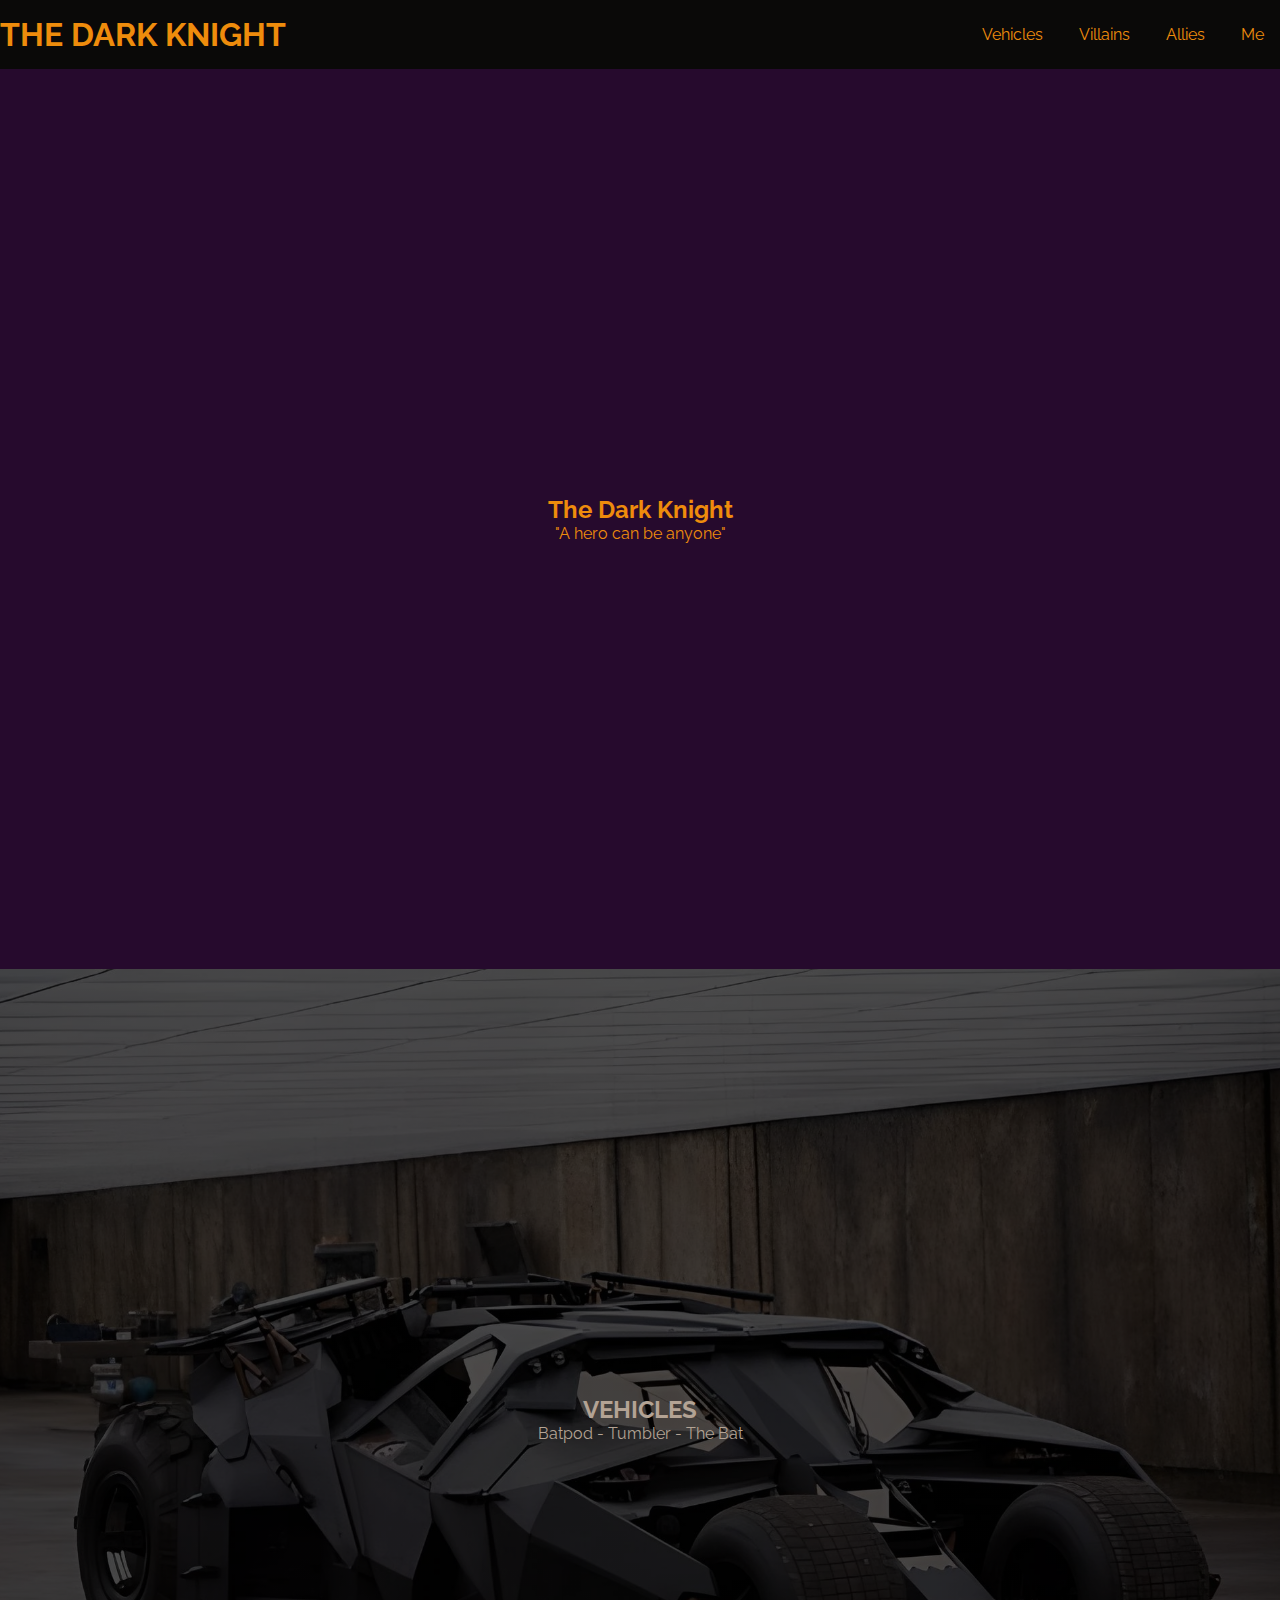
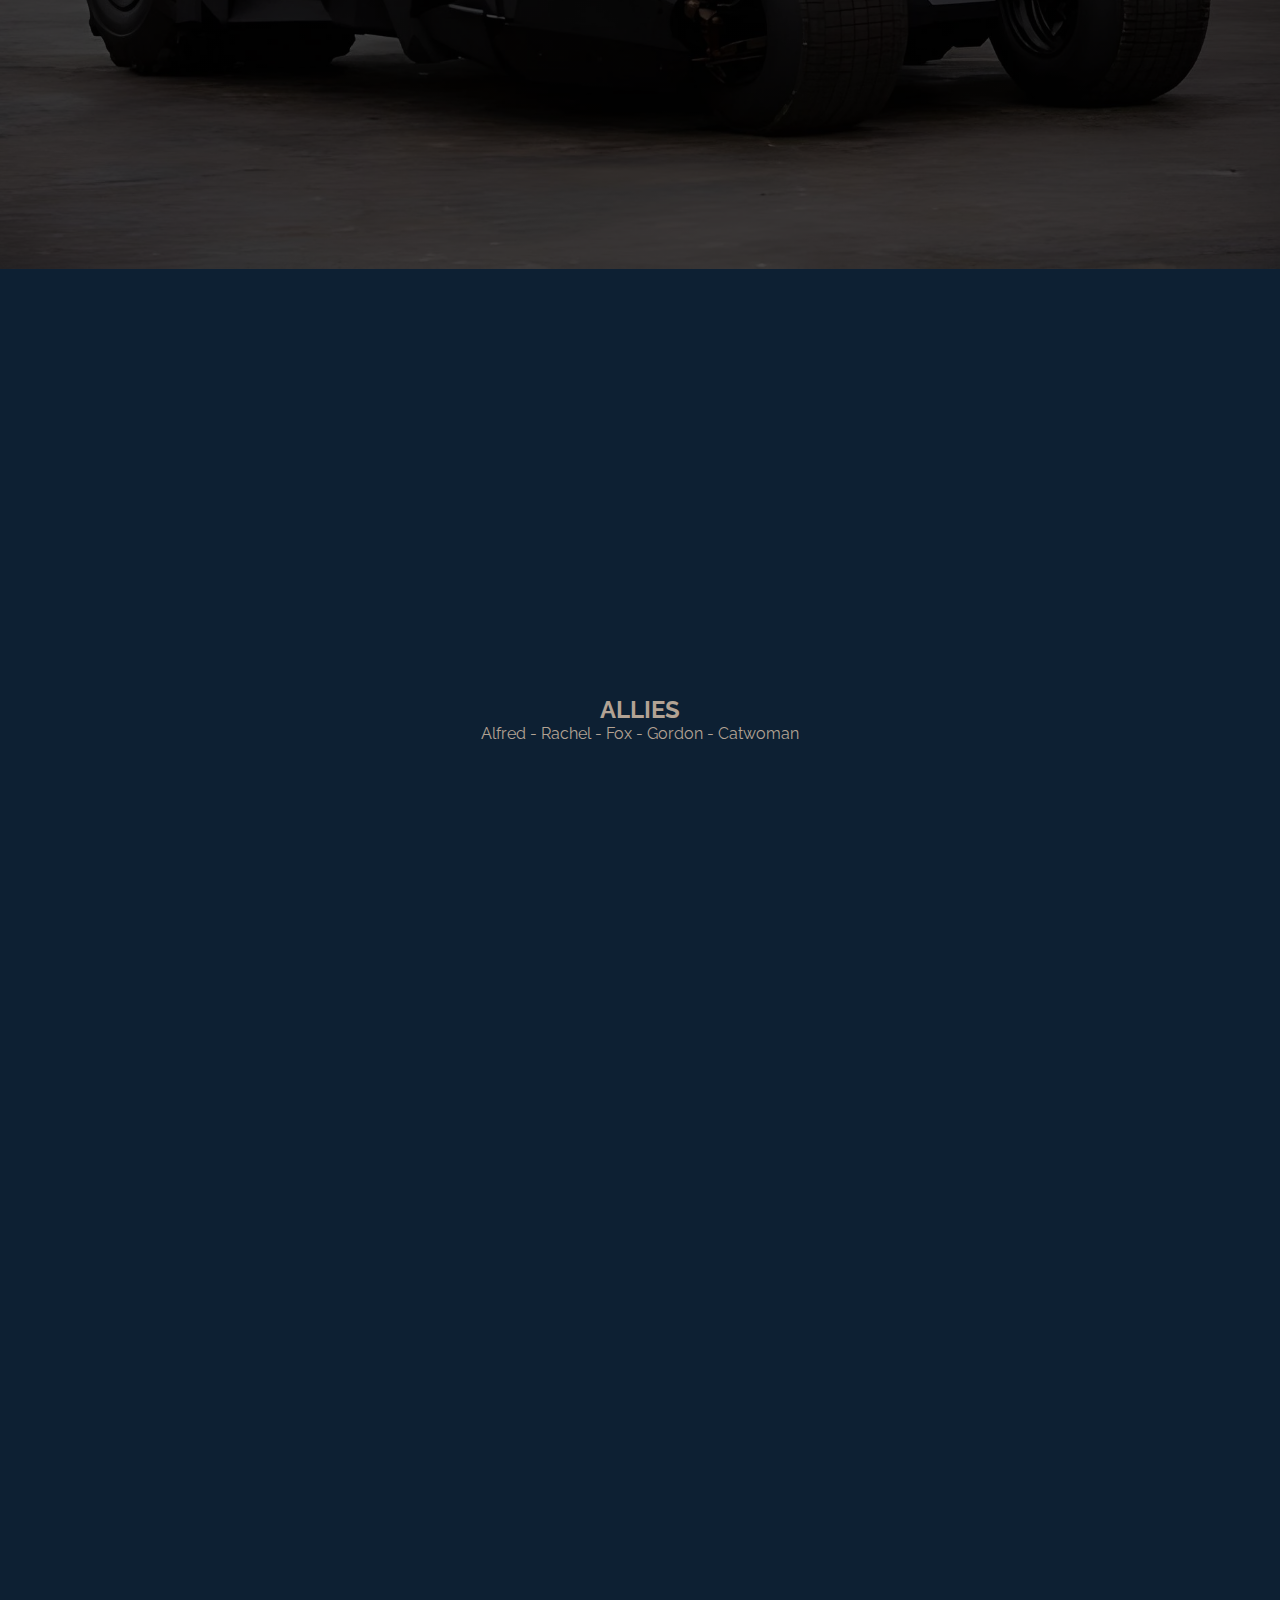
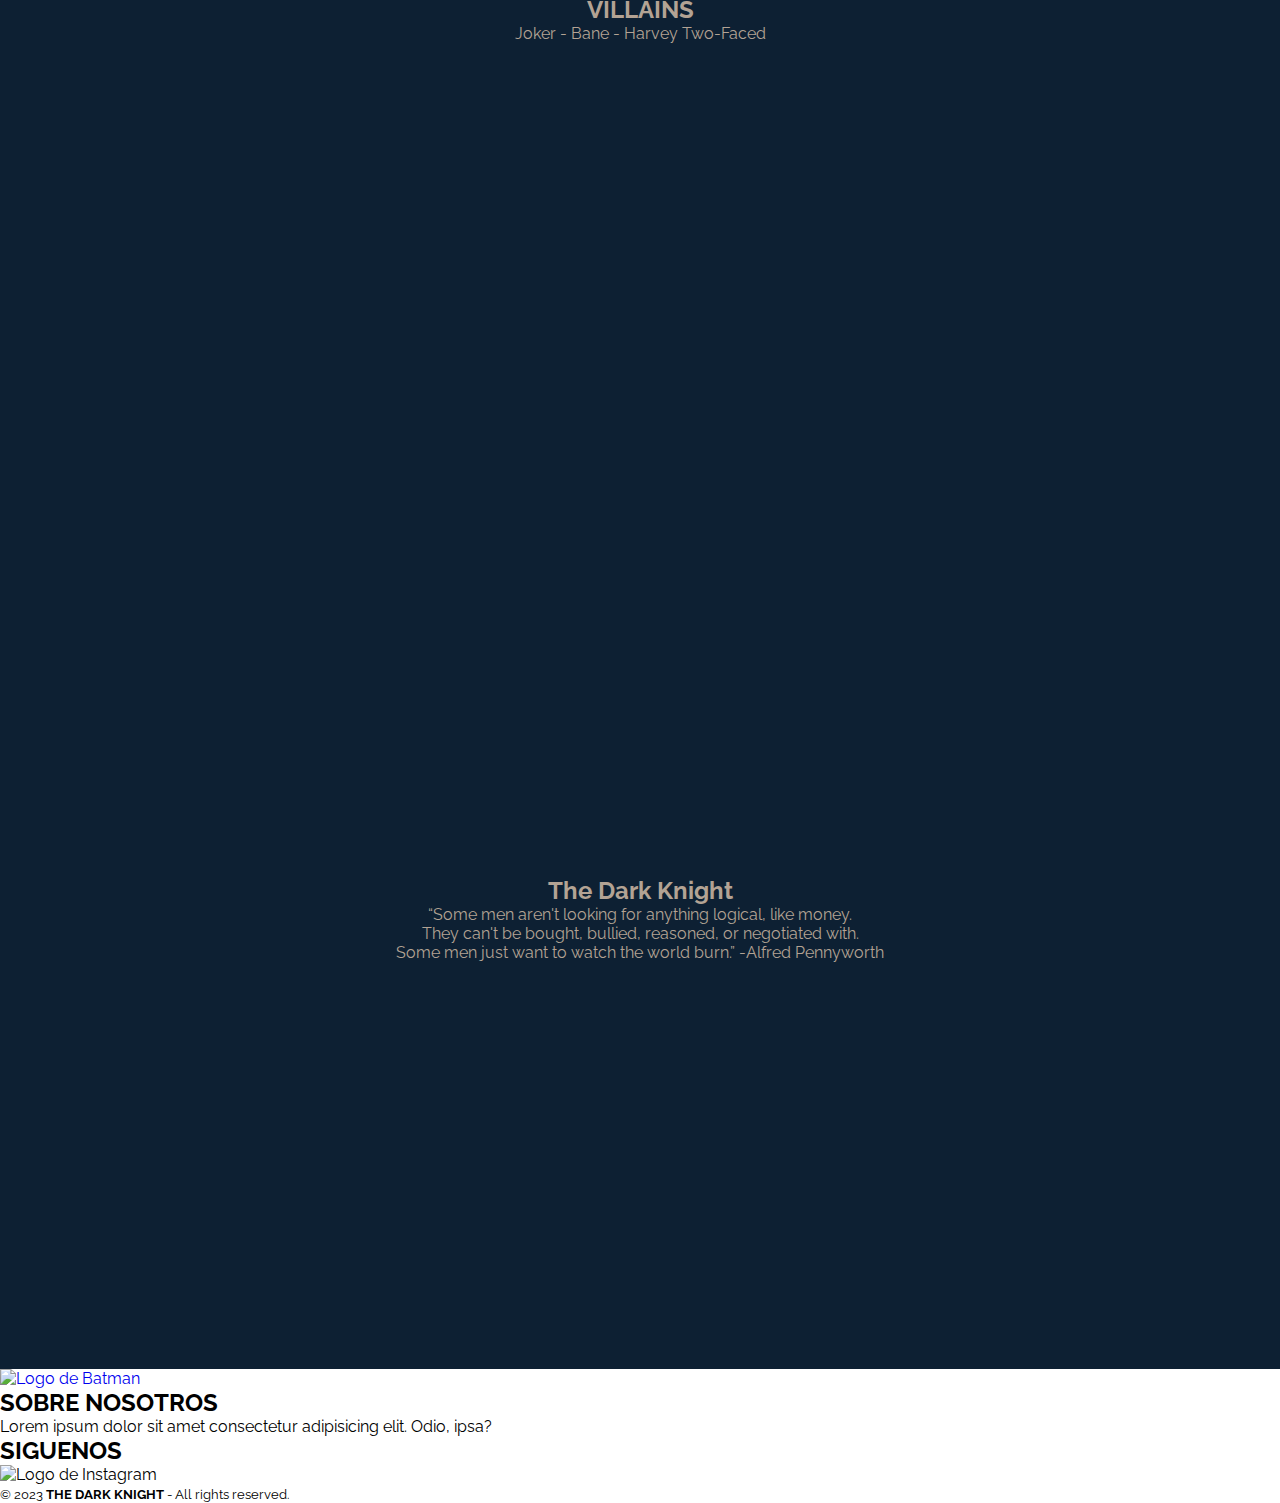
==== index.html @ c23d964f "commit para pushear para solucionar carruseles" ====
<!DOCTYPE html>
<html lang="en">
<head>
    <meta charset="UTF-8">
    <meta http-equiv="X-UA-Compatible" content="IE=edge">
    <meta name="viewport" content="width=device-width, initial-scale=1.0">
    <title>Batcave</title>
    <link rel="icon" href="img/batmanLogo5.ico">
    <link rel="preconnect" href="https://fonts.googleapis.com">
    <link rel="preconnect" href="https://fonts.gstatic.com" crossorigin>
    <link href="https://fonts.googleapis.com/css2?family=Raleway:wght@300&display=swap" rel="stylesheet">
    <!-- <link href="https://cdn.jsdelivr.net/npm/bootstrap@5.3.0-alpha3/dist/css/bootstrap.min.css" rel="stylesheet" integrity="sha384-KK94CHFLLe+nY2dmCWGMq91rCGa5gtU4mk92HdvYe+M/SXH301p5ILy+dN9+nJOZ" crossorigin="anonymous"> -->
    <link rel="stylesheet" href="css\index.css">  <!-- siempre el link que vincula el html con el css al final-->

</head>
<body>
    <main>
        <header class="header">
            <div class="containerNavLogo">
                <H1>THE DARK KNIGHT</H1>
                <nav class="navigation">
                    <ul>
                        <li><a href="./html/vehicles.html">Vehicles</a></li>
                        <li><a href="./html/villains.html">Villains</a></li>
                        <li><a href="./html/allies.html">Allies</a></li>
                        <li><a href="./html/me.html" class="">Me</a></li>  
                    </ul>
                </nav>
            </div>

        </header>

         <div class="containerSections">




                <section class="section1">
                    <div class="section1-texto">
                        <h2>The Dark Knight</h2>
                        <p> "A hero can be anyone" </p>
                    </div>

                </section>


                <section class="section2">

                    <div class="section2-texto">
                        <h2>VEHICLES</h2>
                        <p> Batpod - Tumbler - The Bat </p>
                    </div>


                </section>


                <section class="section3">
                
                    <div class="section3-texto">
                        <h2>ALLIES</h2>
                        <p> Alfred - Rachel - Fox - Gordon - Catwoman </p>
                    </div>



                </section>


                <section class="section4">


                    <div class="section4-texto">
                        <h2>VILLAINS</h2>
                        <p> Joker - Bane - Harvey Two-Faced </p>
                    </div>

                </section>


                <section class="section5">

                    <div class="section5-texto">
                        <h2>The Dark Knight</h2>
                        <p> “Some men aren't looking for anything logical, like money. <br> They can't be bought, bullied, reasoned, or negotiated with. <br> Some men just want to watch the world burn.” -Alfred Pennyworth </p>
                    </div>


                </section>



        </div>
    



   
        <footer class="pie-pagina">
            <div class="grupo-1">
                <div class="box">
                    <figure>
                        <a href="#">
                            <img src="./img/batmanLogoDefin.png" alt="Logo de Batman">
                        </a>
                    </figure>
                </div>
                <div class="box">
                    <h2>SOBRE NOSOTROS</h2>
                    <p>Lorem ipsum dolor sit amet consectetur adipisicing elit. Odio, ipsa?</p>
                    
                </div>
                <div class="box">
                    <h2>SIGUENOS</h2>
                    <div class="red-social">
                        <img class="logoIG" src="./img/instagram.png" alt="Logo de Instagram">
                    </div>
                </div>
            </div>
            <div class="grupo-2">
                <small>&copy; 2023 <b>THE DARK KNIGHT</b> - All rights reserved.</small>
            </div>
        </footer>


        <script src="https://cdn.jsdelivr.net/npm/bootstrap@5.3.0-alpha3/dist/js/bootstrap.bundle.min.js" integrity="sha384-ENjdO4Dr2bkBIFxQpeoTz1HIcje39Wm4jDKdf19U8gI4ddQ3GYNS7NTKfAdVQSZe" crossorigin="anonymous"></script>
    </main>
</body>
</html>
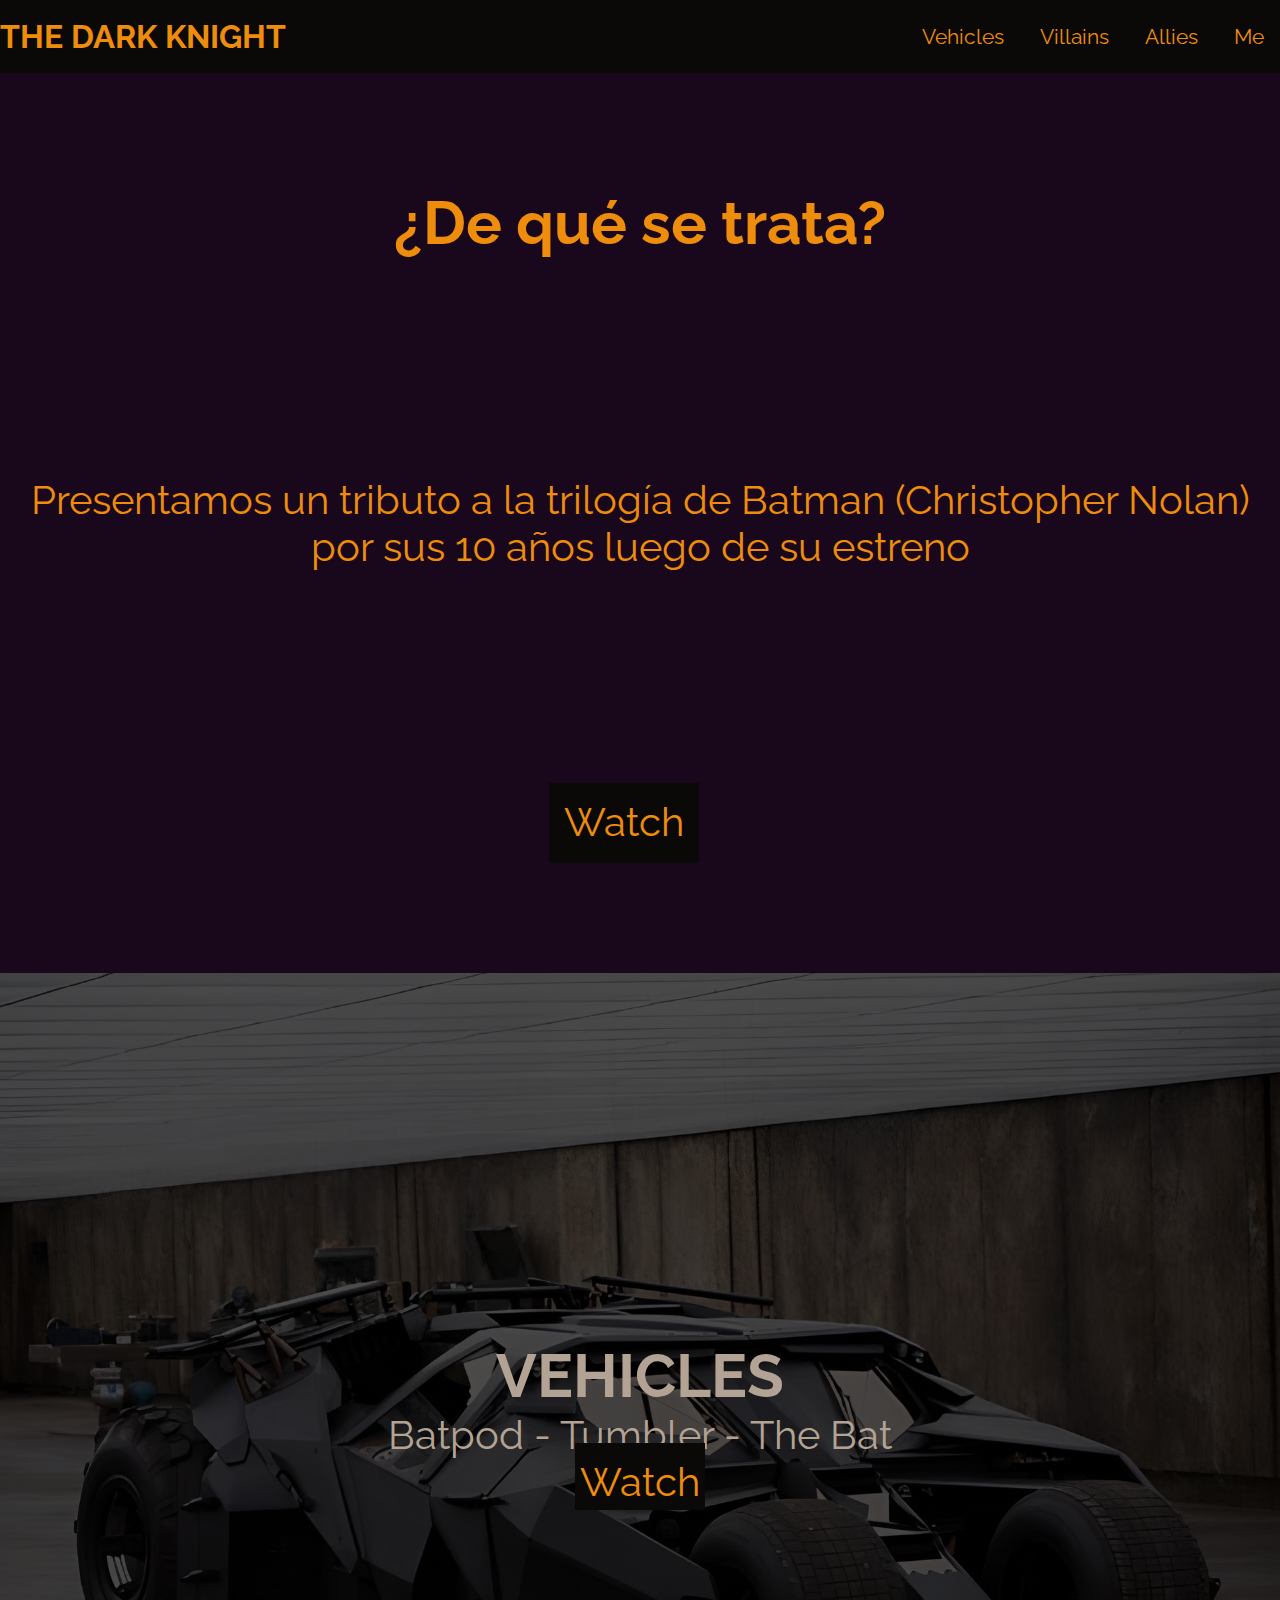
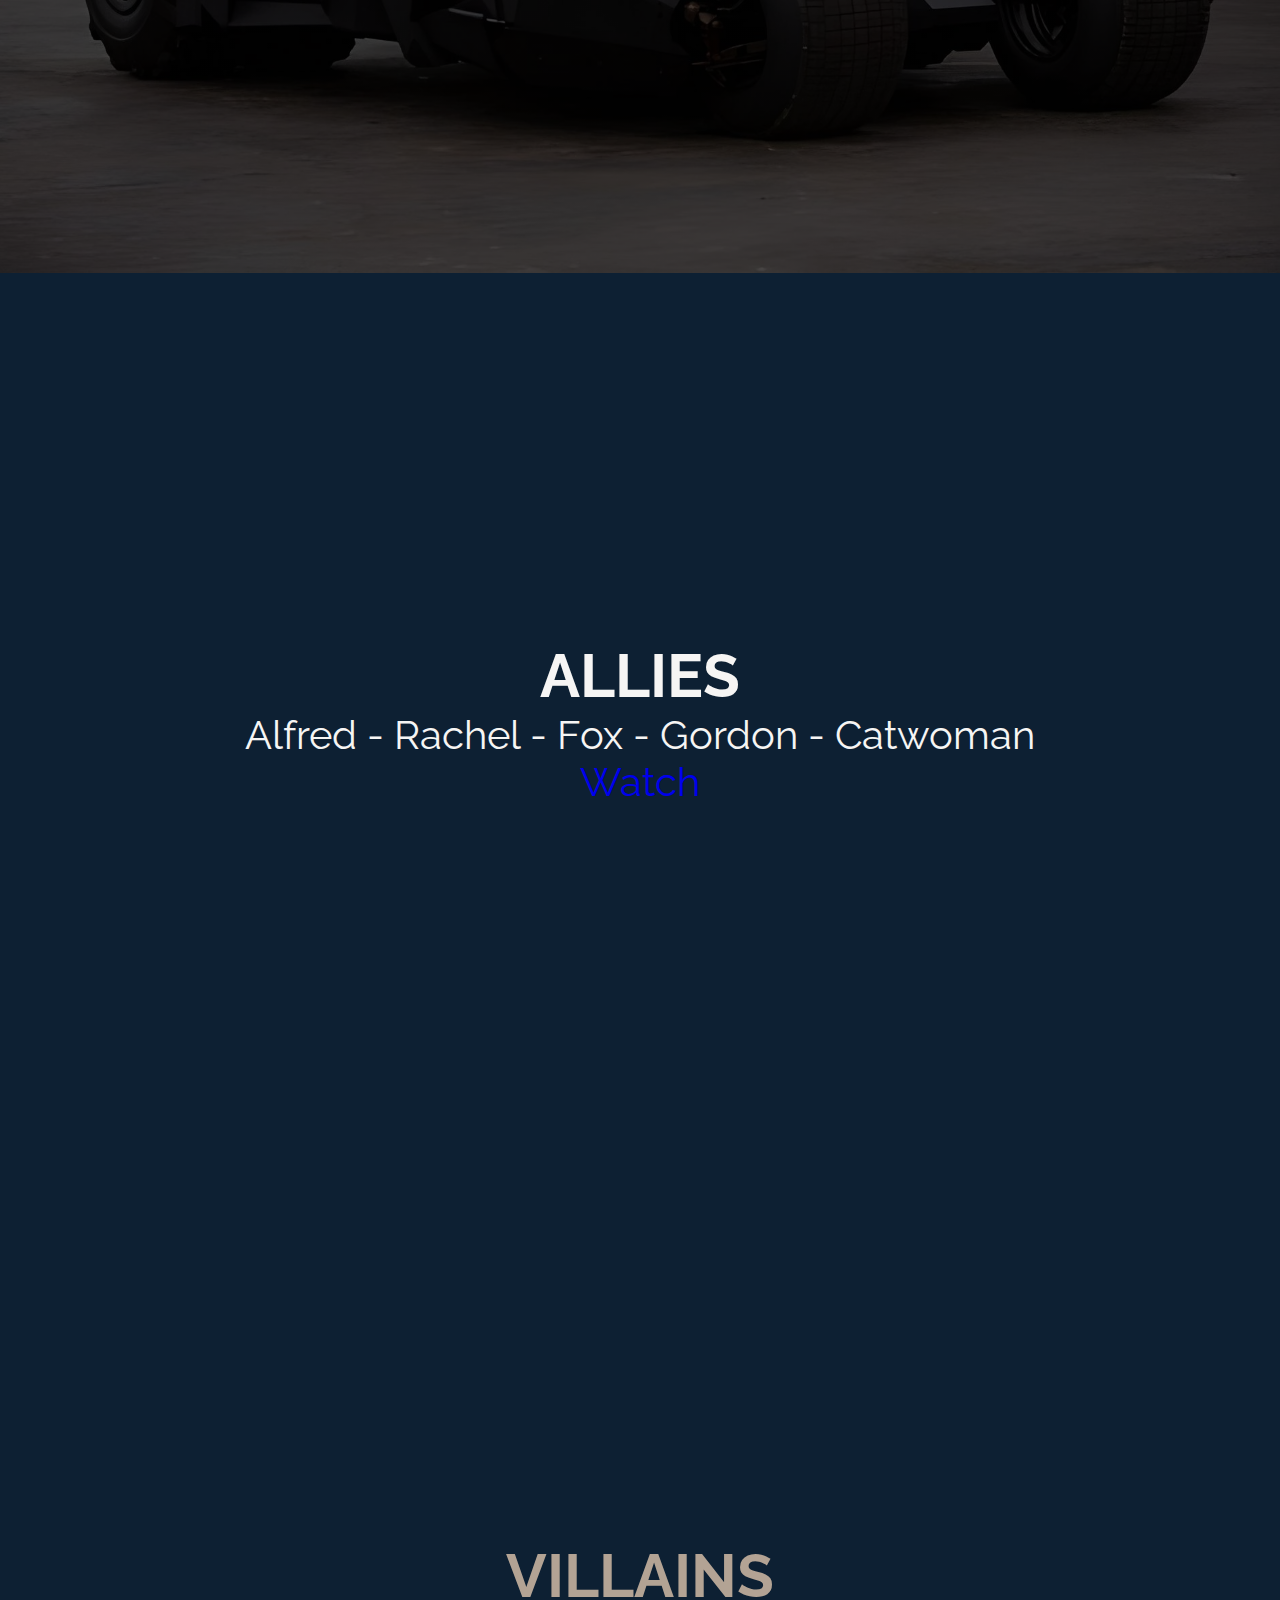
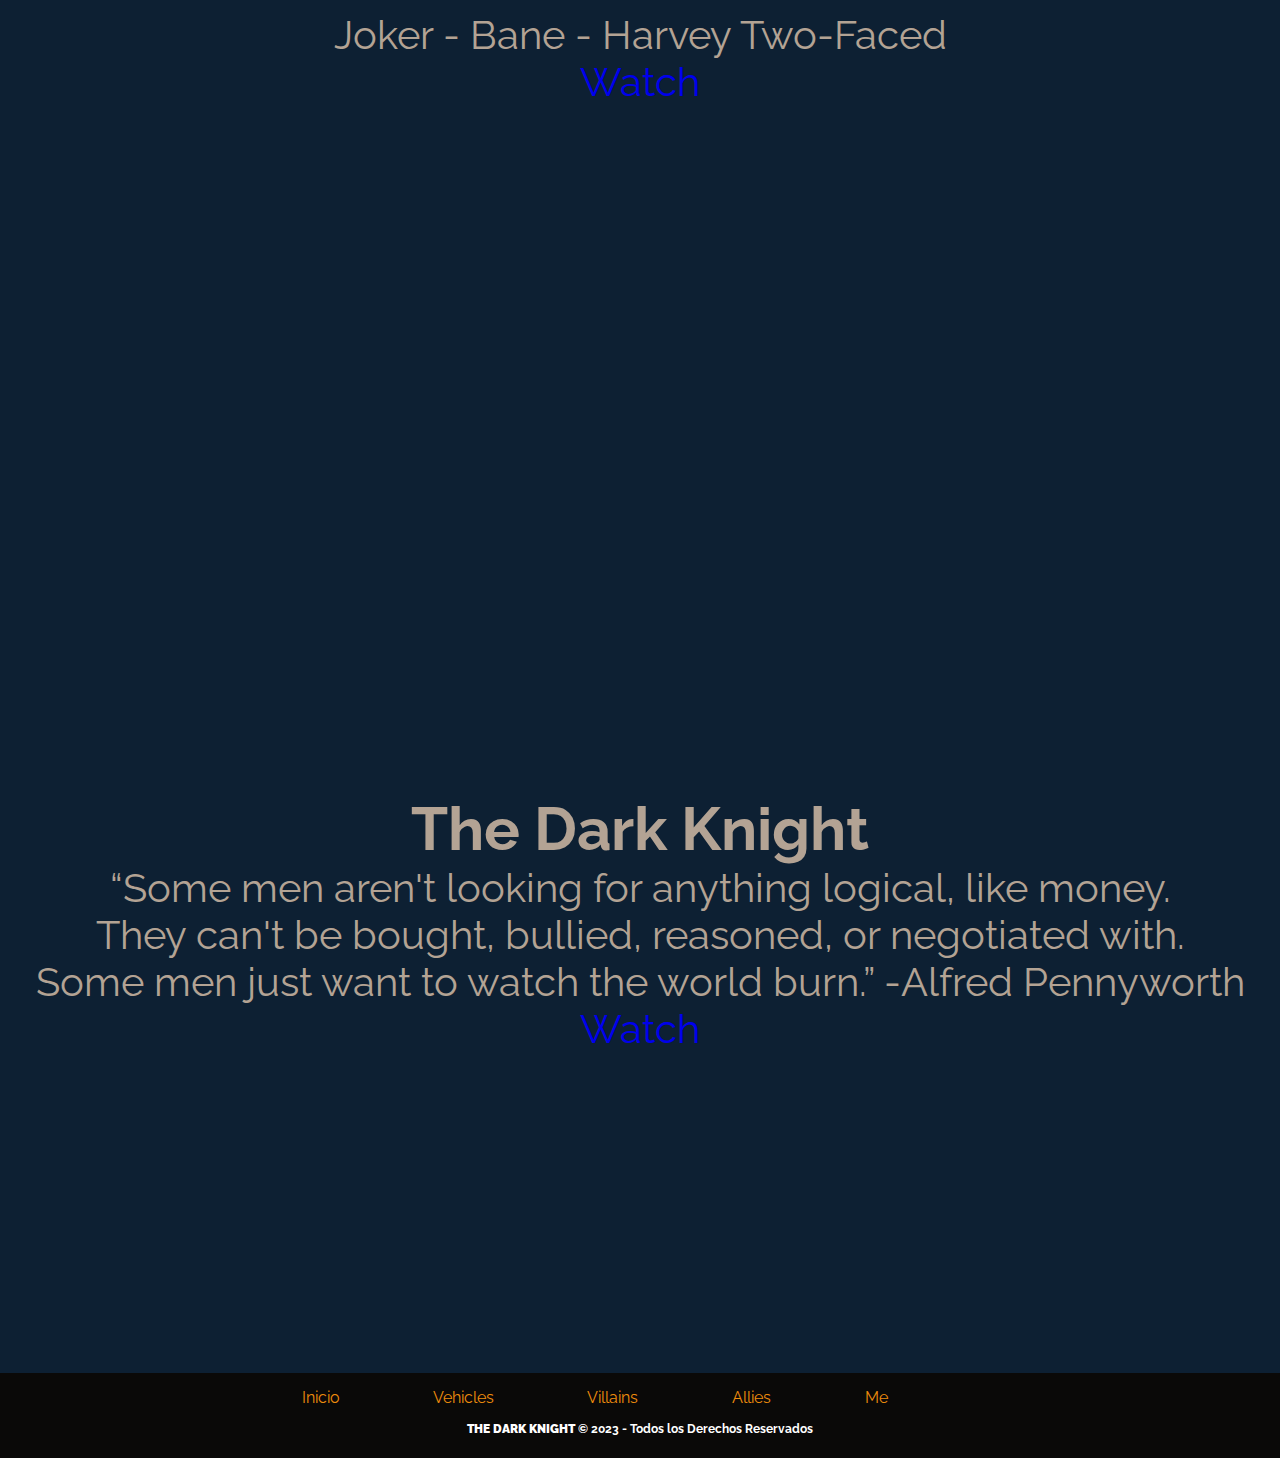
==== commit 258322c4: "Avance en todas las páginas. Desarrollo definitivo de página 'me', vehicles, 'villains', y semi-defi" ====
--- a/index.html
+++ b/index.html
@@ -9,7 +9,6 @@
     <link rel="preconnect" href="https://fonts.googleapis.com">
     <link rel="preconnect" href="https://fonts.gstatic.com" crossorigin>
     <link href="https://fonts.googleapis.com/css2?family=Raleway:wght@300&display=swap" rel="stylesheet">
-    <!-- <link href="https://cdn.jsdelivr.net/npm/bootstrap@5.3.0-alpha3/dist/css/bootstrap.min.css" rel="stylesheet" integrity="sha384-KK94CHFLLe+nY2dmCWGMq91rCGa5gtU4mk92HdvYe+M/SXH301p5ILy+dN9+nJOZ" crossorigin="anonymous"> -->
     <link rel="stylesheet" href="css\index.css">  <!-- siempre el link que vincula el html con el css al final-->
 
 </head>
@@ -30,98 +29,65 @@
 
         </header>
 
-         <div class="containerSections">
-
-
-
+        <div class="containerSections">
 
                 <section class="section1">
                     <div class="section1-texto">
-                        <h2>The Dark Knight</h2>
-                        <p> "A hero can be anyone" </p>
+                        <h2>¿De qué se trata?</h2>
+                        <p> Presentamos un tributo a la trilogía de Batman (Christopher Nolan) <br> por sus 10 años luego de su estreno </p>
+                        <a href="https://www.youtube.com/watch?v=ci6mwf6IPDA&list=LL&index=7&t=585s&ab_channel=themanbatman" class="btn1">Watch</a>
                     </div>
 
                 </section>
 
-
                 <section class="section2">
-
                     <div class="section2-texto">
                         <h2>VEHICLES</h2>
                         <p> Batpod - Tumbler - The Bat </p>
+                        <a href="https://www.youtube.com/watch?v=ci6mwf6IPDA&list=LL&index=7&t=585s&ab_channel=themanbatman" class="btn1">Watch</a>
                     </div>
-
-
                 </section>
 
-
                 <section class="section3">
-                
                     <div class="section3-texto">
                         <h2>ALLIES</h2>
                         <p> Alfred - Rachel - Fox - Gordon - Catwoman </p>
+                        <a href="https://www.youtube.com/watch?v=ci6mwf6IPDA&list=LL&index=7&t=585s&ab_channel=themanbatman" class="btn1">Watch</a>
                     </div>
-
-
-
                 </section>
 
-
                 <section class="section4">
-
-
                     <div class="section4-texto">
                         <h2>VILLAINS</h2>
                         <p> Joker - Bane - Harvey Two-Faced </p>
+                        <a href="https://www.youtube.com/watch?v=ci6mwf6IPDA&list=LL&index=7&t=585s&ab_channel=themanbatman" class="btn1">Watch</a>
                     </div>
-
                 </section>
 
-
                 <section class="section5">
-
                     <div class="section5-texto">
                         <h2>The Dark Knight</h2>
                         <p> “Some men aren't looking for anything logical, like money. <br> They can't be bought, bullied, reasoned, or negotiated with. <br> Some men just want to watch the world burn.” -Alfred Pennyworth </p>
+                        <a href="https://www.youtube.com/watch?v=ci6mwf6IPDA&list=LL&index=7&t=585s&ab_channel=themanbatman" class="btn1">Watch</a>
                     </div>
+                </section>
+        </div>
 
+        <footer class="pie-pagina">
+            <div class="grupo-2">
+                <div class="box">
+                    <ul>
+                    <a href="../index.html">Inicio</a>
+                    <a href="../html/vehicles.html">Vehicles</a>
+                    <a href="../html/villains.html">Villains</a>
+                    <a href="../html/allies.html">Allies</a>
+                    <a href="../html/me.html">Me</a>
+                    </ul>
+                    <h3> <b>THE DARK KNIGHT</b> &copy; 2023 - Todos los Derechos Reservados</h3>
 
-                </section>
-
-
-
-        </div>
-    
-
-
-
-   
-        <footer class="pie-pagina">
-            <div class="grupo-1">
-                <div class="box">
-                    <figure>
-                        <a href="#">
-                            <img src="./img/batmanLogoDefin.png" alt="Logo de Batman">
-                        </a>
-                    </figure>
-                </div>
-                <div class="box">
-                    <h2>SOBRE NOSOTROS</h2>
-                    <p>Lorem ipsum dolor sit amet consectetur adipisicing elit. Odio, ipsa?</p>
-                    
-                </div>
-                <div class="box">
-                    <h2>SIGUENOS</h2>
-                    <div class="red-social">
-                        <img class="logoIG" src="./img/instagram.png" alt="Logo de Instagram">
-                    </div>
                 </div>
             </div>
-            <div class="grupo-2">
-                <small>&copy; 2023 <b>THE DARK KNIGHT</b> - All rights reserved.</small>
-            </div>
         </footer>
-
 
         <script src="https://cdn.jsdelivr.net/npm/bootstrap@5.3.0-alpha3/dist/js/bootstrap.bundle.min.js" integrity="sha384-ENjdO4Dr2bkBIFxQpeoTz1HIcje39Wm4jDKdf19U8gI4ddQ3GYNS7NTKfAdVQSZe" crossorigin="anonymous"></script>
     </main>
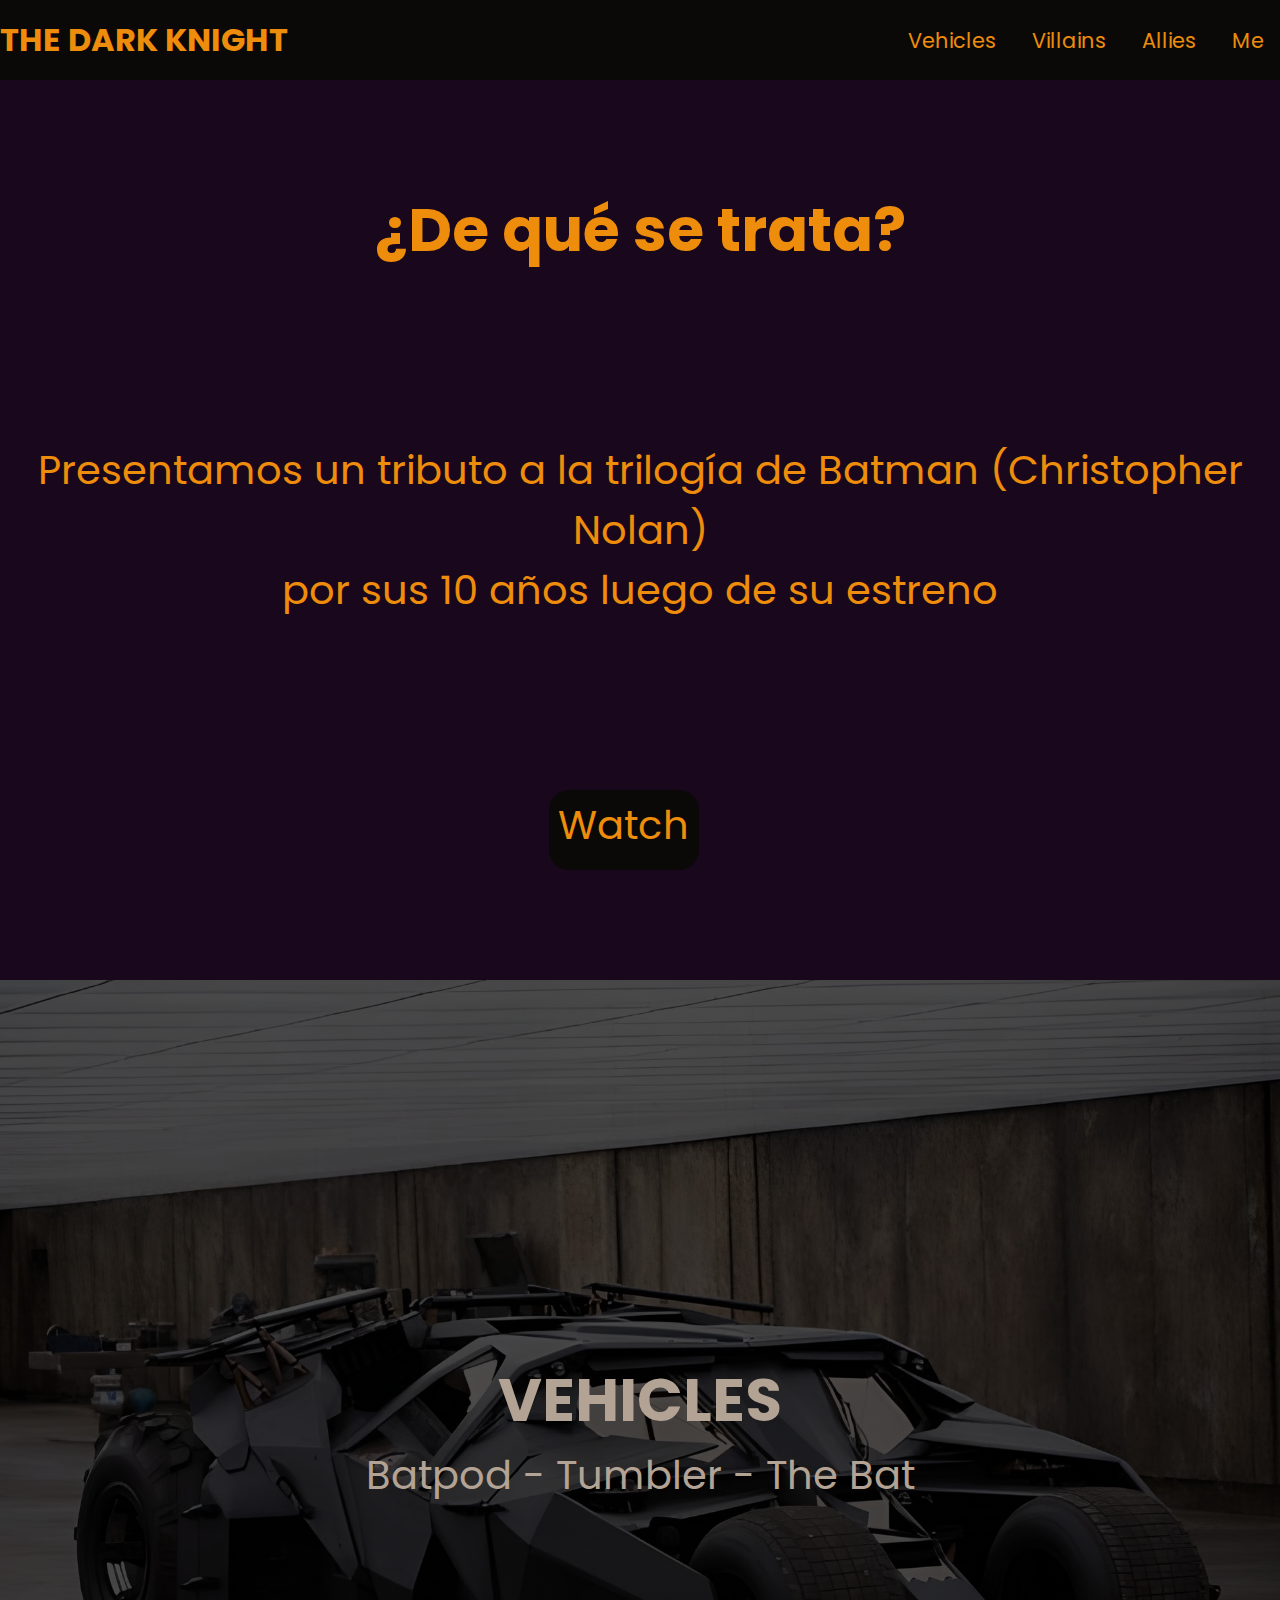
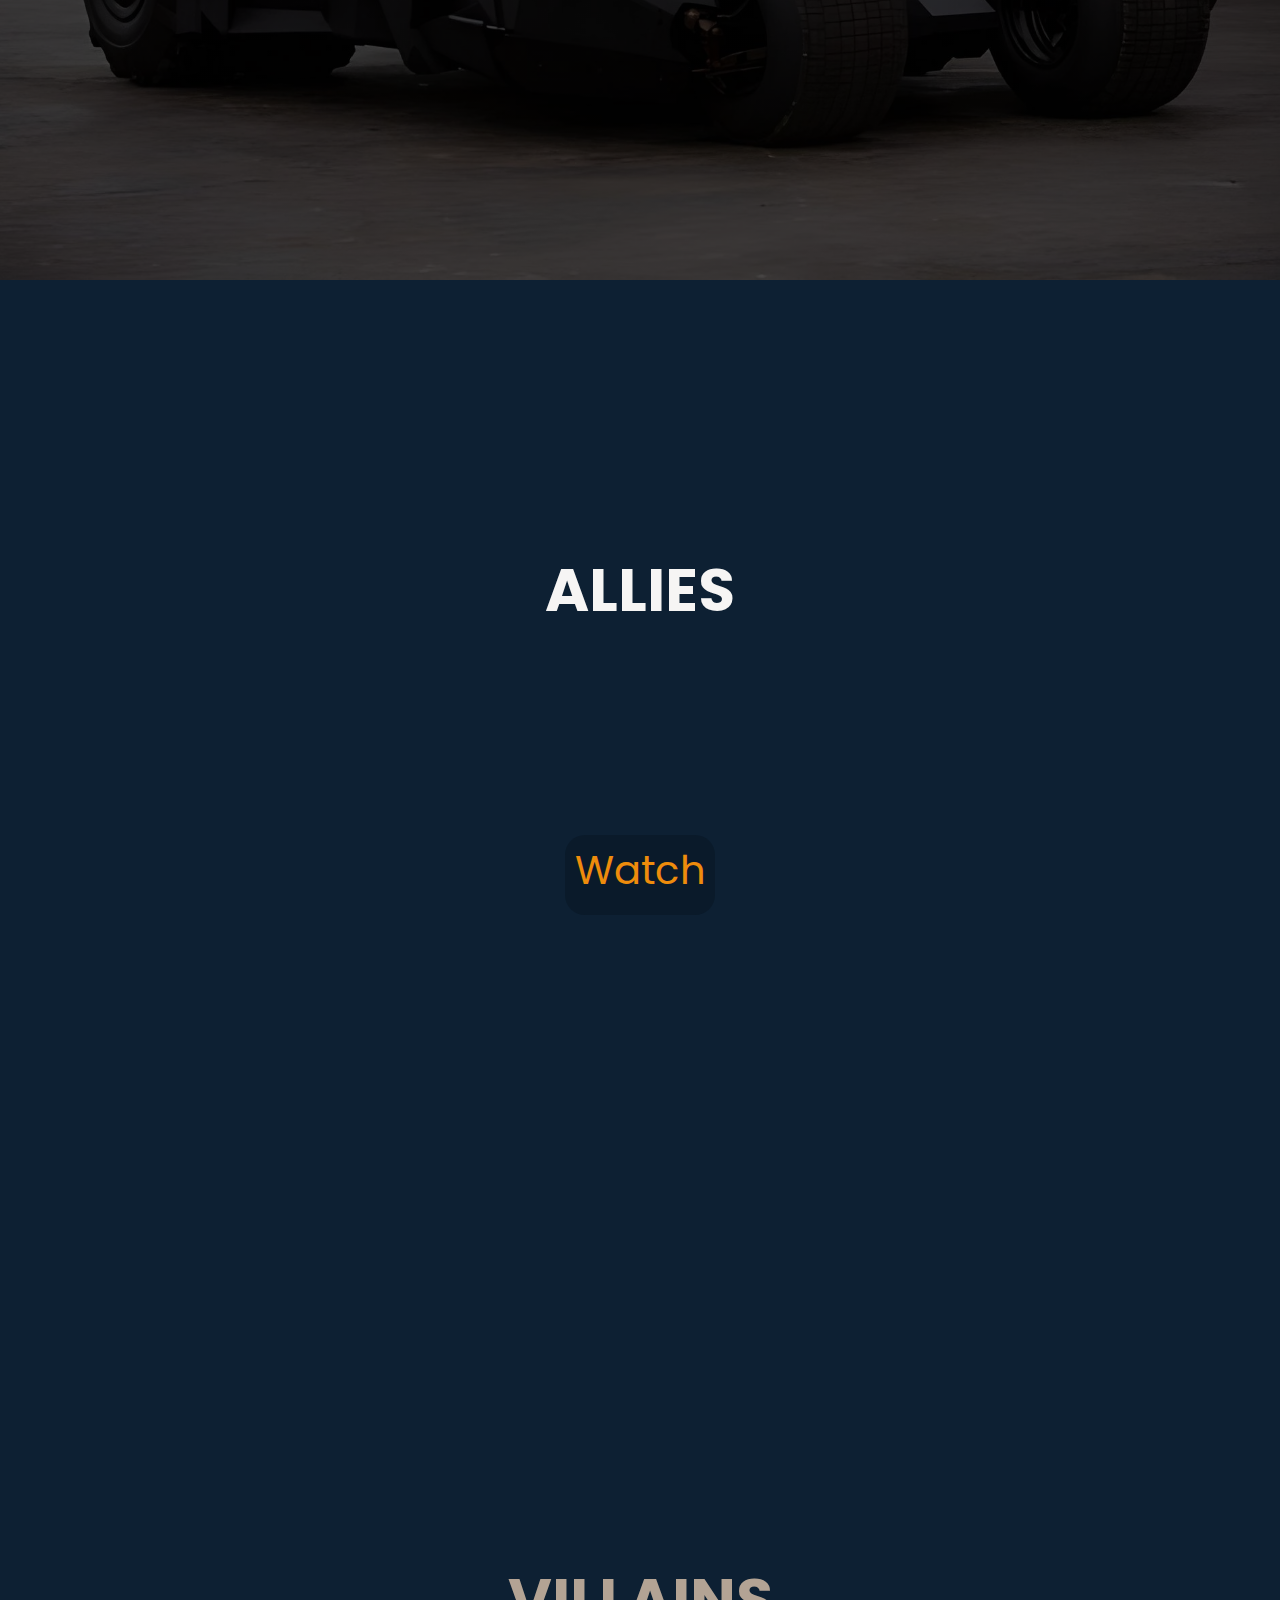
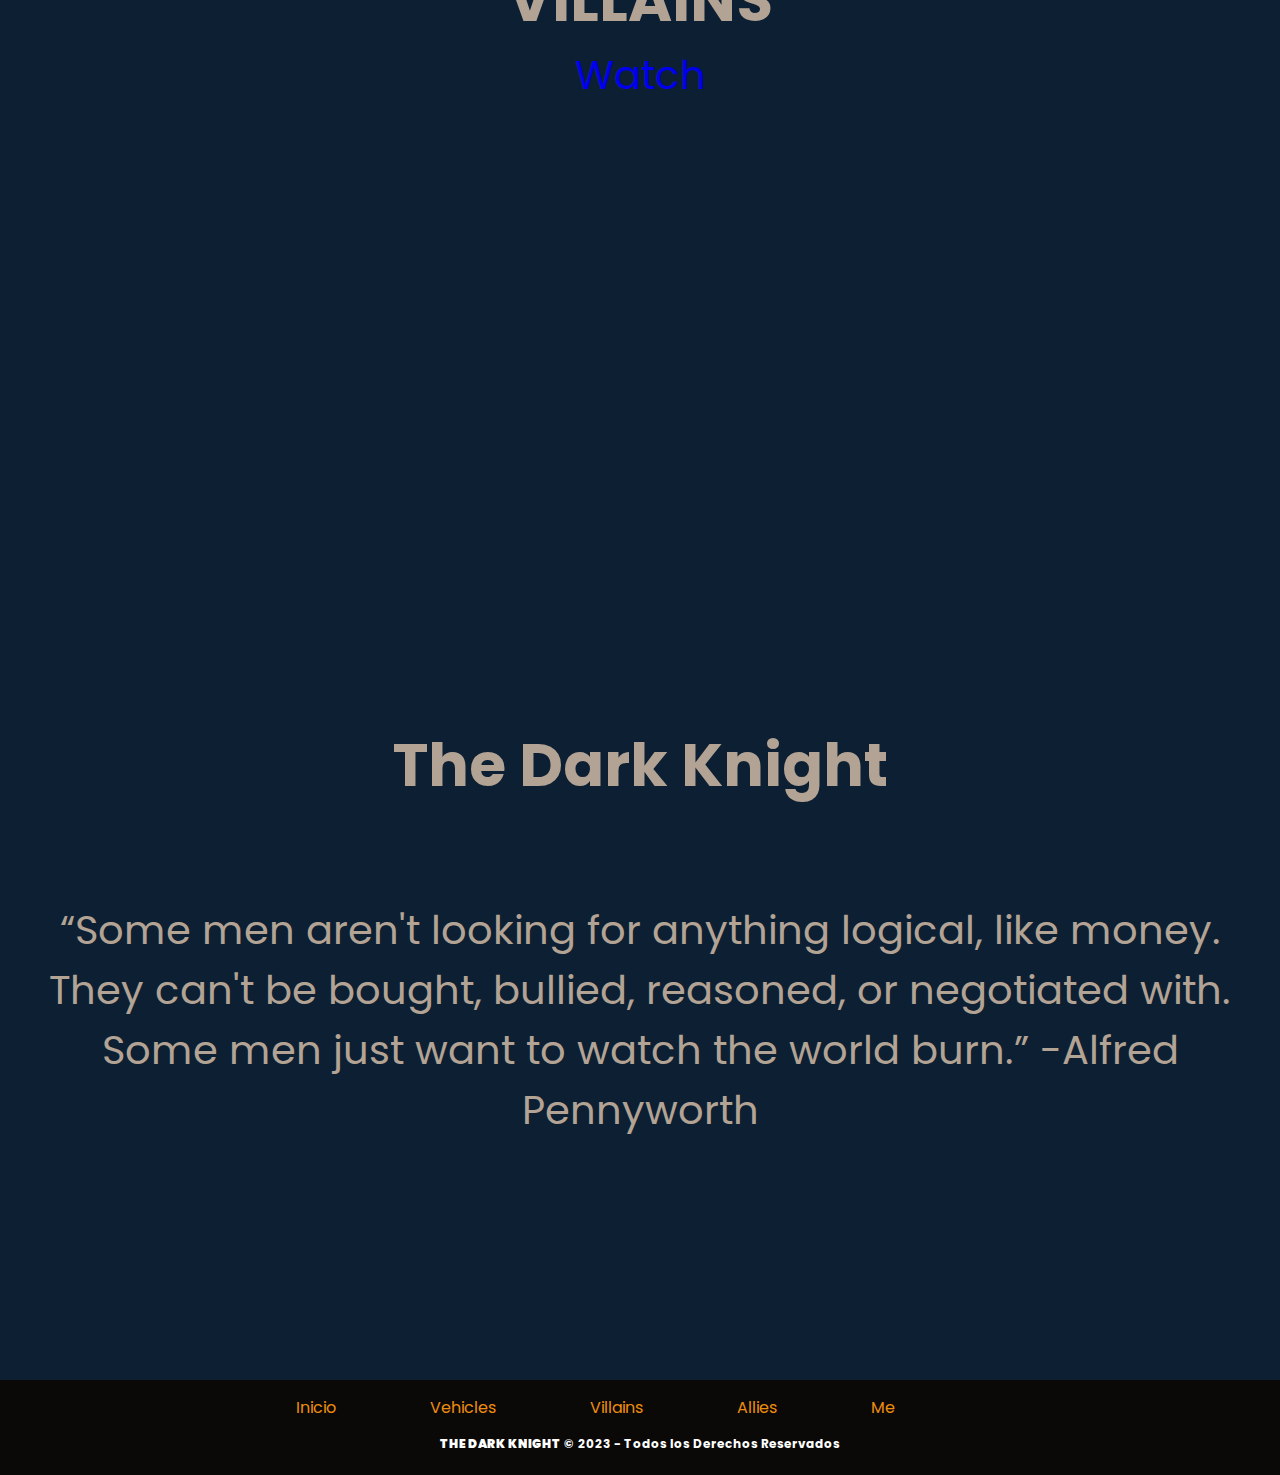
==== commit 1c0ef82d: "Allies: Section 'La carta de Rachel' terminada" ====
--- a/index.html
+++ b/index.html
@@ -6,14 +6,14 @@
     <meta name="viewport" content="width=device-width, initial-scale=1.0">
     <title>Batcave</title>
     <link rel="icon" href="img/batmanLogo5.ico">
-    <link rel="preconnect" href="https://fonts.googleapis.com">
-    <link rel="preconnect" href="https://fonts.gstatic.com" crossorigin>
-    <link href="https://fonts.googleapis.com/css2?family=Raleway:wght@300&display=swap" rel="stylesheet">
+
+<link rel="preconnect" href="https://fonts.googleapis.com">
+<link rel="preconnect" href="https://fonts.gstatic.com" crossorigin>
+<link href="https://fonts.googleapis.com/css2?family=Poppins:wght@200&display=swap" rel="stylesheet">
     <link rel="stylesheet" href="css\index.css">  <!-- siempre el link que vincula el html con el css al final-->
-
+    
 </head>
 <body>
-    <main>
         <header class="header">
             <div class="containerNavLogo">
                 <H1>THE DARK KNIGHT</H1>
@@ -44,32 +44,27 @@
                     <div class="section2-texto">
                         <h2>VEHICLES</h2>
                         <p> Batpod - Tumbler - The Bat </p>
-                        <a href="https://www.youtube.com/watch?v=ci6mwf6IPDA&list=LL&index=7&t=585s&ab_channel=themanbatman" class="btn1">Watch</a>
                     </div>
                 </section>
 
                 <section class="section3">
                     <div class="section3-texto">
                         <h2>ALLIES</h2>
-                        <p> Alfred - Rachel - Fox - Gordon - Catwoman </p>
-                        <a href="https://www.youtube.com/watch?v=ci6mwf6IPDA&list=LL&index=7&t=585s&ab_channel=themanbatman" class="btn1">Watch</a>
                     </div>
+                    <a href="./html/allies.html" class="btn3"> Watch </a>
                 </section>
 
                 <section class="section4">
                     <div class="section4-texto">
                         <h2>VILLAINS</h2>
-                        <p> Joker - Bane - Harvey Two-Faced </p>
-                        <a href="https://www.youtube.com/watch?v=ci6mwf6IPDA&list=LL&index=7&t=585s&ab_channel=themanbatman" class="btn1">Watch</a>
+                        <a href="./html/villains.html"> Watch </a>
                     </div>
                 </section>
 
                 <section class="section5">
                     <div class="section5-texto">
                         <h2>The Dark Knight</h2>
-                        <p> “Some men aren't looking for anything logical, like money. <br> They can't be bought, bullied, reasoned, or negotiated with. <br> Some men just want to watch the world burn.” -Alfred Pennyworth </p>
-                        <a href="https://www.youtube.com/watch?v=ci6mwf6IPDA&list=LL&index=7&t=585s&ab_channel=themanbatman" class="btn1">Watch</a>
-                    </div>
+                        <p> “Some men aren't looking for anything logical, like money. <br> They can't be bought, bullied, reasoned, or negotiated with. <br> Some men just want to watch the world burn.” -Alfred Pennyworth </p>                    </div>
                 </section>
         </div>
 
@@ -90,6 +85,5 @@
         </footer>
 
         <script src="https://cdn.jsdelivr.net/npm/bootstrap@5.3.0-alpha3/dist/js/bootstrap.bundle.min.js" integrity="sha384-ENjdO4Dr2bkBIFxQpeoTz1HIcje39Wm4jDKdf19U8gI4ddQ3GYNS7NTKfAdVQSZe" crossorigin="anonymous"></script>
-    </main>
 </body>
 </html>